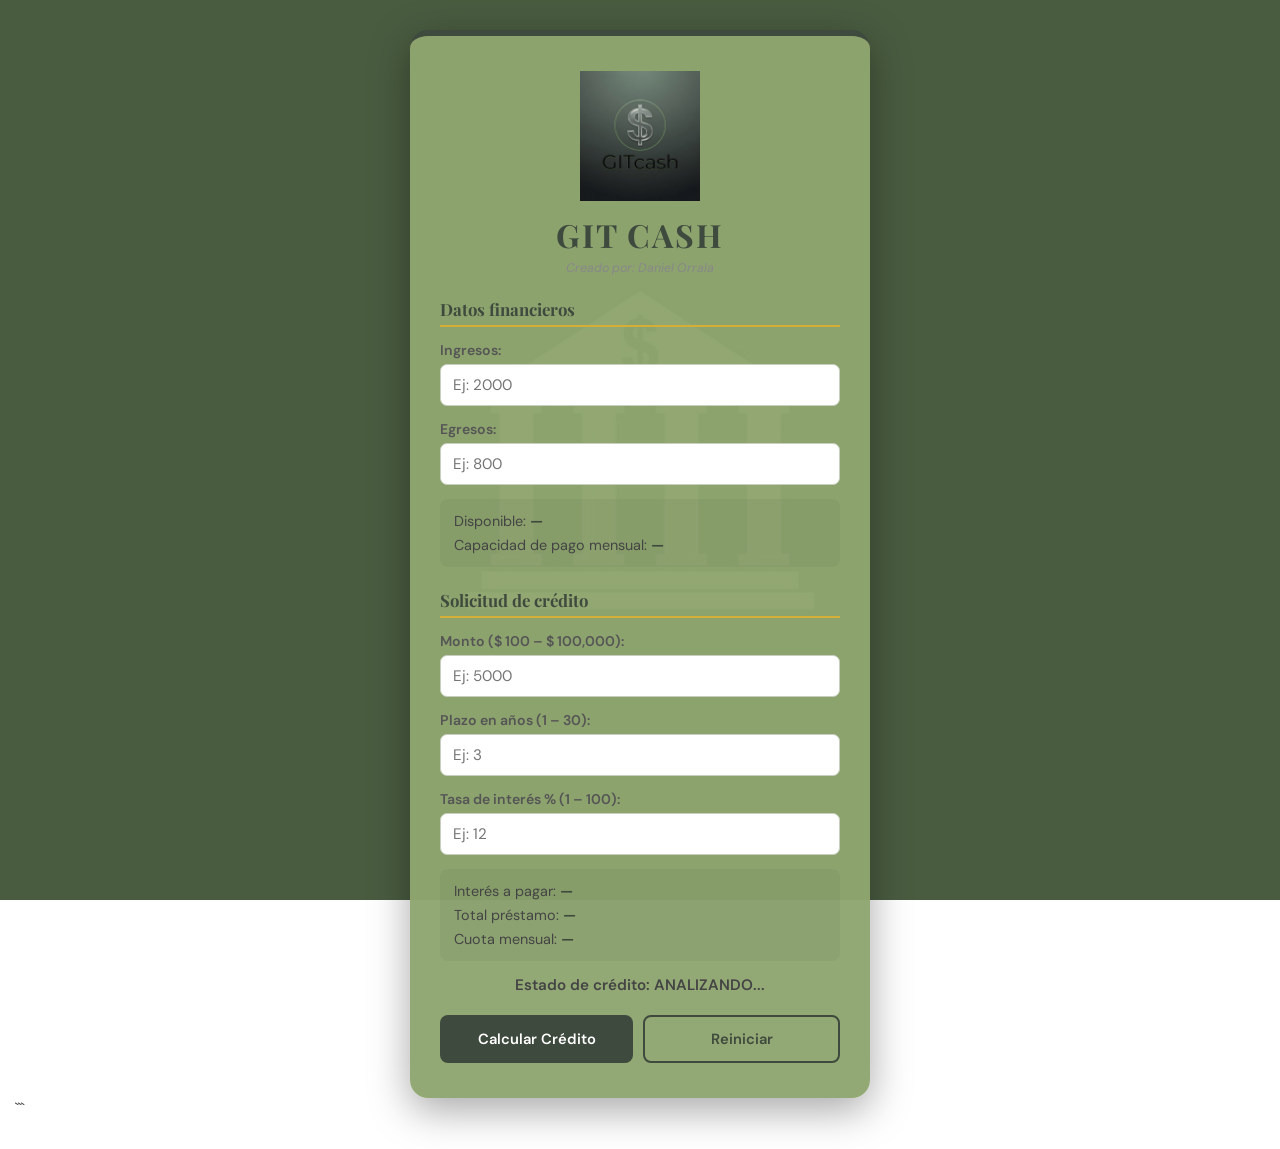
==== index.html @ 65ab27f6 "add index" ====
<!DOCTYPE html>

<html lang="es">
<head>
    <meta charset="UTF-8">
    <meta name="viewport" content="width=device-width, initial-scale=1.0">
    <title>Simulador de Crédito</title>
    <link rel="stylesheet" href="simulador.css">
</head>
<body>

<div class="container">
    <img src="Grok Image 2026-04-19 at 9.50.36 p.m..png" alt="Logo GITcash" class="logo">
    <h1>GIT CASH</h1>
    <p class="autor">Creado por: Daniel Orrala</p>

    <h2>Datos financieros</h2>

    <label for="txtIngresos">Ingresos:</label>
    <input type="number" id="txtIngresos" placeholder="Ej: 2000">
    <span class="error-msg" id="err_txtIngresos"></span>

    <label for="txtEgresos">Egresos:</label>
    <input type="number" id="txtEgresos" placeholder="Ej: 800">
    <span class="error-msg" id="err_txtEgresos"></span>

    <div class="resultado-row">
        <p>Disponible: <span id="spnDisponible" class="valor">—</span></p>
        <p>Capacidad de pago mensual: <span id="spnCapacidadPago" class="valor">—</span></p>
    </div>

    <h2>Solicitud de crédito</h2>

    <label for="txtMonto">Monto ($ 100 – $ 100,000):</label>
    <input type="number" id="txtMonto" placeholder="Ej: 5000">
    <span class="error-msg" id="err_txtMonto"></span>

    <label for="txtPlazo">Plazo en años (1 – 30):</label>
    <input type="number" id="txtPlazo" placeholder="Ej: 3">
    <span class="error-msg" id="err_txtPlazo"></span>

    <label for="txtTasaInteres">Tasa de interés % (1 – 100):</label>
    <input type="number" id="txtTasaInteres" placeholder="Ej: 12">
    <span class="error-msg" id="err_txtTasaInteres"></span>

    <div class="resultado-row">
        <p>Interés a pagar: <span id="spnInteresPagar" class="valor">—</span></p>
        <p>Total préstamo: <span id="spnTotalPrestamo" class="valor">—</span></p>
        <p>Cuota mensual: <span id="spnCuotaMensual" class="valor">—</span></p>
    </div>

    <p class="estado-label">Estado de crédito: <span id="spnEstadoCredito">ANALIZANDO...</span></p>

    <div class="buttons">
        <button onclick="calcular()" id="btnCalcularCredito">Calcular Crédito</button>
        <button onclick="reiniciar()" id="btnReiniciar">Reiniciar</button>
    </div>
</div>

<script src="funciones.js"></script>
<script src="simulador.js"></script>
```

</body>
</html>
---- simulador.css ----
@import url('https://fonts.googleapis.com/css2?family=Playfair+Display:wght@700&family=DM+Sans:wght@400;500;600&display=swap');

:root {
    --verde-oscuro: #3e4a3d;
    --verde-medio: #899b6f;
    --dorado: #d4af37;
    --dorado-claro: #f0d060;
    --blanco: #f9f6ef;
    --gris-texto: #444;
    --error: #c0392b;
    --ok: #27ae60;
}

* { box-sizing: border-box; margin: 0; padding: 0; }

body {
    font-family: 'DM Sans', sans-serif;
    background-image: url('IMG_0753.JPG');
    background-size: cover;
    background-position: center;
    background-attachment: fixed;
    min-height: 100vh;
    padding: 30px 15px;
    color: var(--gris-texto);
}

.container {
    width: 100%;
    max-width: 460px;
    margin: 0 auto;
    padding: 35px 30px;
    background-color: rgba(143, 166, 112, 0.96);
    border-radius: 18px;
    box-shadow: 0 12px 40px rgba(0,0,0,0.35);
    border-top: 6px solid var(--verde-oscuro);
}

.logo {
    width: 120px;
    display: block;
    margin: 0 auto 12px auto;
}

h1 {
    font-family: 'Playfair Display', serif;
    text-align: center;
    color: var(--verde-oscuro);
    font-size: 2rem;
    letter-spacing: 2px;
    margin-bottom: 4px;
}

.autor {
    text-align: center;
    font-size: 0.78rem;
    color: #888;
    margin-bottom: 20px;
    font-style: italic;
}

h2 {
    font-family: 'Playfair Display', serif;
    color: var(--verde-oscuro);
    font-size: 1.05rem;
    border-bottom: 2px solid var(--dorado);
    padding-bottom: 5px;
    margin: 22px 0 14px 0;
}

label {
    display: block;
    margin-top: 14px;
    font-weight: 600;
    font-size: 0.88rem;
    color: #555;
}

input {
    width: 100%;
    padding: 10px 12px;
    margin-top: 5px;
    border-radius: 7px;
    border: 1.5px solid #c8cfc0;
    background: #fff;
    font-size: 0.95rem;
    font-family: 'DM Sans', sans-serif;
    transition: border 0.2s, box-shadow 0.2s;
    outline: none;
}

input:focus {
    border-color: var(--verde-oscuro);
    box-shadow: 0 0 0 3px rgba(62,74,61,0.12);
}

input.input-error {
    border-color: var(--error) !important;
    background: #fff5f5;
}

input.input-ok {
    border-color: var(--ok) !important;
    background: #f5fff8;
}

/* Mensajes de error debajo de cada campo */
.error-msg {
    display: none;
    color: var(--error);
    font-size: 0.78rem;
    margin-top: 4px;
    font-weight: 500;
    padding-left: 2px;
    animation: fadeIn 0.2s ease;
}

@keyframes fadeIn {
    from { opacity: 0; transform: translateY(-4px); }
    to   { opacity: 1; transform: translateY(0); }
}

.resultado-row {
    background: rgba(62,74,61,0.07);
    border-radius: 8px;
    padding: 10px 14px;
    margin-top: 14px;
}

.resultado-row p {
    font-size: 0.9rem;
    padding: 3px 0;
    color: #444;
}

.valor {
    font-weight: 700;
    color: var(--verde-oscuro);
}

.estado-label {
    margin-top: 14px;
    font-weight: 600;
    font-size: 0.95rem;
    text-align: center;
}

.estado-aprobado {
    color: var(--ok);
    font-weight: 700;
    font-size: 1rem;
}

.estado-rechazado {
    color: var(--error);
    font-weight: 700;
    font-size: 1rem;
}

.buttons {
    display: flex;
    gap: 10px;
    margin-top: 20px;
}

button {
    flex: 1;
    padding: 12px;
    border: none;
    border-radius: 8px;
    font-weight: 600;
    font-size: 0.92rem;
    font-family: 'DM Sans', sans-serif;
    cursor: pointer;
    transition: background 0.25s, transform 0.1s;
}

button:active { transform: scale(0.97); }

#btnCalcularCredito {
    background-color: var(--verde-oscuro);
    color: white;
}

#btnCalcularCredito:hover { background-color: #2c362c; }

#btnReiniciar {
    background-color: transparent;
    color: var(--verde-oscuro);
    border: 2px solid var(--verde-oscuro);
}

#btnReiniciar:hover {
    background-color: var(--verde-oscuro);
    color: white;
}

/* Responsive */
@media (max-width: 500px) {
    .container { padding: 25px 18px; }
    h1 { font-size: 1.6rem; }
    .buttons { flex-direction: column; }
}
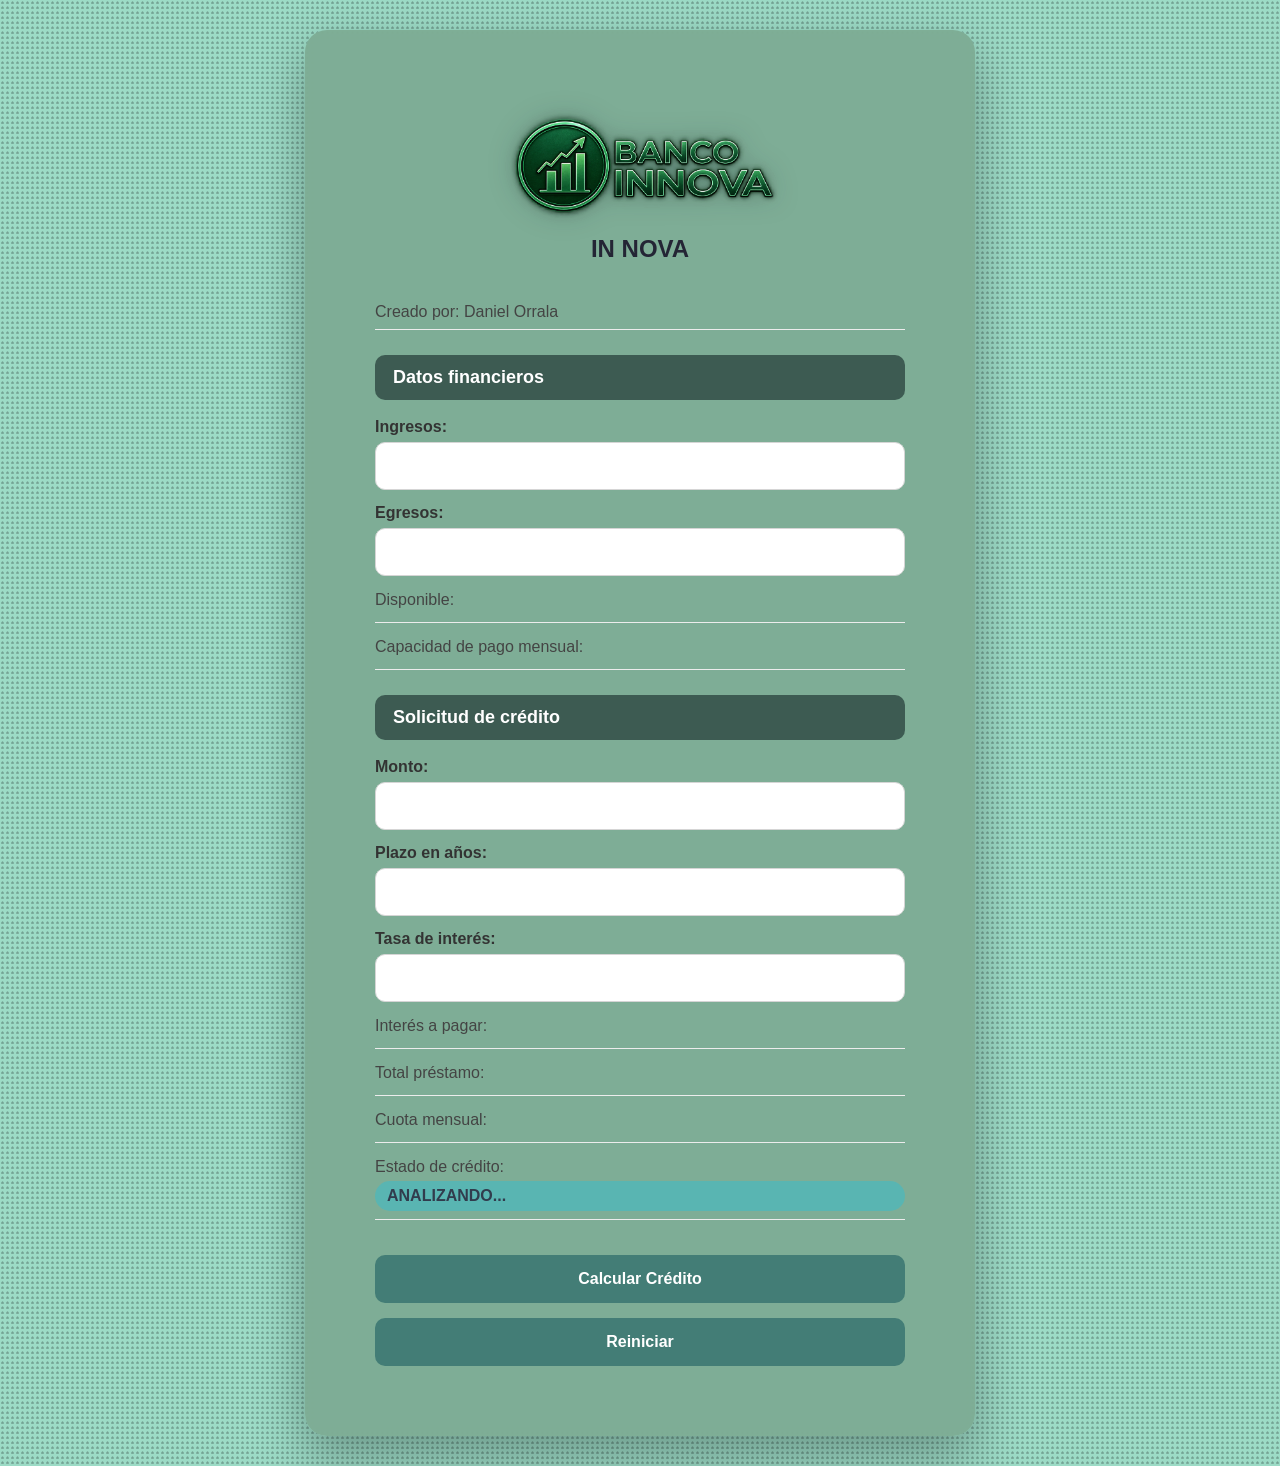
==== commit 78299752: "add index file" ====
--- a/index.html
+++ b/index.html
@@ -1,65 +1,50 @@
 <!DOCTYPE html>
-
 <html lang="es">
 <head>
     <meta charset="UTF-8">
     <meta name="viewport" content="width=device-width, initial-scale=1.0">
     <title>Simulador de Crédito</title>
     <link rel="stylesheet" href="simulador.css">
+    <script src="funciones.js"></script>
+    <script src="simulador.js"></script>
 </head>
 <body>
 
-<div class="container">
-    <img src="Grok Image 2026-04-19 at 9.50.36 p.m..png" alt="Logo GITcash" class="logo">
-    <h1>GIT CASH</h1>
+    <div class="container">
+        <img src="B05EBA6C-838D-4498-B721-CAD753E911EB.PNG" alt="Logo GITcash" class="logo">
+    <h1>IN NOVA</h1>
     <p class="autor">Creado por: Daniel Orrala</p>
 
-    <h2>Datos financieros</h2>
+        <h2>Datos financieros</h2>
+        <label for="txtIngresos">Ingresos:</label>
+        <input type="text" id="txtIngresos">
 
-    <label for="txtIngresos">Ingresos:</label>
-    <input type="number" id="txtIngresos" placeholder="Ej: 2000">
-    <span class="error-msg" id="err_txtIngresos"></span>
+        <label for="txtEgresos">Egresos:</label>
+        <input type="text" id="txtEgresos">
 
-    <label for="txtEgresos">Egresos:</label>
-    <input type="number" id="txtEgresos" placeholder="Ej: 800">
-    <span class="error-msg" id="err_txtEgresos"></span>
+        <p>Disponible: <span id="spnDisponible"></span></p>
+        <p>Capacidad de pago mensual: <span id="spnCapacidadPago"></span></p>
 
-    <div class="resultado-row">
-        <p>Disponible: <span id="spnDisponible" class="valor">—</span></p>
-        <p>Capacidad de pago mensual: <span id="spnCapacidadPago" class="valor">—</span></p>
+        <h2>Solicitud de crédito</h2>
+        <label for="txtMonto">Monto:</label>
+        <input type="text" id="txtMonto">
+
+        <label for="txtPlazo">Plazo en años:</label>
+        <input type="text" id="txtPlazo">
+
+        <label for="txtTasaInteres">Tasa de interés:</label>
+        <input type="text" id="txtTasaInteres">
+
+        <p>Interés a pagar: <span id="spnInteresPagar"></span></p>
+        <p>Total préstamo: <span id="spnTotalPrestamo"></span></p>
+        <p>Cuota mensual: <span id="spnCuotaMensual"></span></p>
+        <p>Estado de crédito: <span id="spnEstadoCredito">ANALIZANDO...</span></p>
+
+        <div class="buttons">
+            <button onclick="calcular()" id="btnCalcularCredito">Calcular Crédito</button>
+            <button id="btnReiniciar">Reiniciar</button>
+        </div>
     </div>
-
-    <h2>Solicitud de crédito</h2>
-
-    <label for="txtMonto">Monto ($ 100 – $ 100,000):</label>
-    <input type="number" id="txtMonto" placeholder="Ej: 5000">
-    <span class="error-msg" id="err_txtMonto"></span>
-
-    <label for="txtPlazo">Plazo en años (1 – 30):</label>
-    <input type="number" id="txtPlazo" placeholder="Ej: 3">
-    <span class="error-msg" id="err_txtPlazo"></span>
-
-    <label for="txtTasaInteres">Tasa de interés % (1 – 100):</label>
-    <input type="number" id="txtTasaInteres" placeholder="Ej: 12">
-    <span class="error-msg" id="err_txtTasaInteres"></span>
-
-    <div class="resultado-row">
-        <p>Interés a pagar: <span id="spnInteresPagar" class="valor">—</span></p>
-        <p>Total préstamo: <span id="spnTotalPrestamo" class="valor">—</span></p>
-        <p>Cuota mensual: <span id="spnCuotaMensual" class="valor">—</span></p>
-    </div>
-
-    <p class="estado-label">Estado de crédito: <span id="spnEstadoCredito">ANALIZANDO...</span></p>
-
-    <div class="buttons">
-        <button onclick="calcular()" id="btnCalcularCredito">Calcular Crédito</button>
-        <button onclick="reiniciar()" id="btnReiniciar">Reiniciar</button>
-    </div>
-</div>
-
-<script src="funciones.js"></script>
-<script src="simulador.js"></script>
-```
 
 </body>
 </html>
--- a/simulador.css
+++ b/simulador.css
@@ -1,202 +1,299 @@
-@import url('https://fonts.googleapis.com/css2?family=Playfair+Display:wght@700&family=DM+Sans:wght@400;500;600&display=swap');
-
-:root {
-    --verde-oscuro: #3e4a3d;
-    --verde-medio: #899b6f;
-    --dorado: #d4af37;
-    --dorado-claro: #f0d060;
-    --blanco: #f9f6ef;
-    --gris-texto: #444;
-    --error: #c0392b;
-    --ok: #27ae60;
-}
-
-* { box-sizing: border-box; margin: 0; padding: 0; }
-
-body {
-    font-family: 'DM Sans', sans-serif;
-    background-image: url('IMG_0753.JPG');
-    background-size: cover;
-    background-position: center;
-    background-attachment: fixed;
-    min-height: 100vh;
-    padding: 30px 15px;
-    color: var(--gris-texto);
-}
-
-.container {
-    width: 100%;
-    max-width: 460px;
-    margin: 0 auto;
-    padding: 35px 30px;
-    background-color: rgba(143, 166, 112, 0.96);
-    border-radius: 18px;
-    box-shadow: 0 12px 40px rgba(0,0,0,0.35);
-    border-top: 6px solid var(--verde-oscuro);
-}
-
-.logo {
-    width: 120px;
-    display: block;
-    margin: 0 auto 12px auto;
-}
-
-h1 {
-    font-family: 'Playfair Display', serif;
-    text-align: center;
-    color: var(--verde-oscuro);
-    font-size: 2rem;
-    letter-spacing: 2px;
-    margin-bottom: 4px;
-}
-
-.autor {
-    text-align: center;
-    font-size: 0.78rem;
-    color: #888;
-    margin-bottom: 20px;
-    font-style: italic;
-}
-
-h2 {
-    font-family: 'Playfair Display', serif;
-    color: var(--verde-oscuro);
-    font-size: 1.05rem;
-    border-bottom: 2px solid var(--dorado);
-    padding-bottom: 5px;
-    margin: 22px 0 14px 0;
-}
-
-label {
-    display: block;
-    margin-top: 14px;
-    font-weight: 600;
-    font-size: 0.88rem;
-    color: #555;
-}
-
-input {
-    width: 100%;
-    padding: 10px 12px;
-    margin-top: 5px;
-    border-radius: 7px;
-    border: 1.5px solid #c8cfc0;
-    background: #fff;
-    font-size: 0.95rem;
-    font-family: 'DM Sans', sans-serif;
-    transition: border 0.2s, box-shadow 0.2s;
-    outline: none;
-}
-
-input:focus {
-    border-color: var(--verde-oscuro);
-    box-shadow: 0 0 0 3px rgba(62,74,61,0.12);
-}
-
-input.input-error {
-    border-color: var(--error) !important;
-    background: #fff5f5;
-}
-
-input.input-ok {
-    border-color: var(--ok) !important;
-    background: #f5fff8;
-}
-
-/* Mensajes de error debajo de cada campo */
-.error-msg {
-    display: none;
-    color: var(--error);
-    font-size: 0.78rem;
-    margin-top: 4px;
-    font-weight: 500;
-    padding-left: 2px;
-    animation: fadeIn 0.2s ease;
-}
-
-@keyframes fadeIn {
-    from { opacity: 0; transform: translateY(-4px); }
-    to   { opacity: 1; transform: translateY(0); }
-}
-
-.resultado-row {
-    background: rgba(62,74,61,0.07);
-    border-radius: 8px;
-    padding: 10px 14px;
-    margin-top: 14px;
-}
-
-.resultado-row p {
-    font-size: 0.9rem;
-    padding: 3px 0;
-    color: #444;
-}
-
-.valor {
-    font-weight: 700;
-    color: var(--verde-oscuro);
-}
-
-.estado-label {
-    margin-top: 14px;
-    font-weight: 600;
-    font-size: 0.95rem;
-    text-align: center;
-}
-
-.estado-aprobado {
-    color: var(--ok);
-    font-weight: 700;
-    font-size: 1rem;
-}
-
-.estado-rechazado {
-    color: var(--error);
-    font-weight: 700;
-    font-size: 1rem;
-}
-
-.buttons {
-    display: flex;
-    gap: 10px;
-    margin-top: 20px;
-}
-
-button {
-    flex: 1;
-    padding: 12px;
-    border: none;
-    border-radius: 8px;
-    font-weight: 600;
-    font-size: 0.92rem;
-    font-family: 'DM Sans', sans-serif;
-    cursor: pointer;
-    transition: background 0.25s, transform 0.1s;
-}
-
-button:active { transform: scale(0.97); }
-
-#btnCalcularCredito {
-    background-color: var(--verde-oscuro);
-    color: white;
-}
-
-#btnCalcularCredito:hover { background-color: #2c362c; }
-
-#btnReiniciar {
-    background-color: transparent;
-    color: var(--verde-oscuro);
-    border: 2px solid var(--verde-oscuro);
-}
-
-#btnReiniciar:hover {
-    background-color: var(--verde-oscuro);
-    color: white;
-}
-
-/* Responsive */
-@media (max-width: 500px) {
-    .container { padding: 25px 18px; }
-    h1 { font-size: 1.6rem; }
-    .buttons { flex-direction: column; }
+*{
+    margin:0;
+    padding:0;
+    box-sizing:border-box;
+}
+
+body{
+
+    font-family:Arial, Helvetica, sans-serif;
+
+    background-image:url("IMG_1494.JPG");
+    background-repeat:repeat;
+    background-size:5px;
+
+    min-height:100vh;
+
+    display:flex;
+    justify-content:center;
+    align-items:center;
+
+    padding:30px;
+}
+
+.container{
+
+    width:200%;
+    max-width:670px;
+
+    background:rgba(125, 171, 147, 0.918);
+
+    border-radius:22px;
+
+    padding:70px;
+
+    backdrop-filter:blur(6px);
+
+    box-shadow:
+    0 20px 50px rgba(0,0,0,.30);
+}
+
+.logo{
+
+    
+
+    display:block;
+
+    margin:auto;
+    margin-bottom:px;
+}
+
+h1{
+
+    text-align:center;
+
+    color:#242535;
+
+    font-size:4rem;
+
+    margin-bottom:40px;
+}
+h3{
+
+    text-align:center;
+
+    color:#242b35;
+
+    
+
+    
+}
+
+h2{
+
+    background:#3d5b52;
+
+    color:white;
+
+    padding:12px 18px;
+
+    border-radius:10px;
+
+    margin-top:25px;
+    margin-bottom:18px;
+
+    font-size:20px;
+}
+
+label{
+
+    display:block;
+
+    margin-top:14px;
+    margin-bottom:6px;
+
+    color:#333;
+
+    font-weight:bold;
+}
+
+input{
+
+    width:100%;
+
+    padding:14px;
+
+    border-radius:10px;
+
+    border:1px solid #d5d5d5;
+
+    outline:none;
+
+    font-size:16px;
+
+    transition:.3s;
+}
+
+input:focus{
+
+    border-color:#3875a3;
+
+    box-shadow:0 0 10px rgba(98,123,82,.25);
+}
+
+p{
+
+    margin-top:15px;
+
+    display:flex;
+
+    justify-content:space-between;
+
+    color:#444;
+
+    border-bottom:1px solid #ececec;
+
+    padding-bottom:8px;
+}
+
+span{
+
+    font-weight:bold;
+
+    color:#313c4d;
+}
+
+.buttons{
+
+    display:flex;
+
+    gap:15px;
+
+    margin-top:35px;
+}
+
+button{
+
+    flex:1;
+
+    padding:15px;
+
+    border:none;
+
+    border-radius:10px;
+
+    background:#437d76;
+
+    color:white;
+
+    font-size:16px;
+
+    font-weight:bold;
+
+    cursor:pointer;
+
+    transition:.3s;
+}
+
+button:hover{
+
+    background:#545073;
+
+    transform:translateY(-2px);
+}
+
+#btnReiniciar{
+
+    background:#437d76;
+}
+
+#btnReiniciar:hover{
+
+    background:#5f5f5f;
+}
+
+#spnEstadoCredito{
+
+    padding:6px 12px;
+
+    border-radius:20px;
+
+    background:#59b5b2;
+}
+
+.estado-aprobado{
+
+    background:#b7e9bf !important;
+
+    color:#0a6d44 !important;
+}
+
+.estado-rechazado{
+
+    background:#f6b9b9 !important;
+
+    color:#a00000 !important;
+}
+
+/*--------------------*/
+/* TABLET */
+/*--------------------*/
+
+@media(max-width:768px){
+
+.container{
+
+    max-width:95%;
+
+    padding:28px;
+}
+
+
+
+
+h1{
+
+    font-size:1.8rem;
+}
+
+}
+
+/*--------------------*/
+/* CELULAR */
+/*--------------------*/
+
+@media(max-width:480px){
+
+body{
+
+    padding:15px;
+}
+
+.container{
+
+    padding:22px;
+}
+
+
+}
+
+h1{
+
+    font-size:1.5rem;
+}
+
+h2{
+
+    font-size:18px;
+}
+
+.buttons{
+
+    flex-direction:column;
+}
+
+button{
+
+    width:100%;
+}
+
+p{
+
+    flex-direction:column;
+    gap:5px;
+}
+
+
+img{
+
+    width:270px;
+
+    border:none;
+
+    filter:drop-shadow(0 0 12px #00181f40);
+
+   box-shadow:0 0 25px #c060f700;
+   transform:scale(1.05);
+   transition:.30s;
+
 }
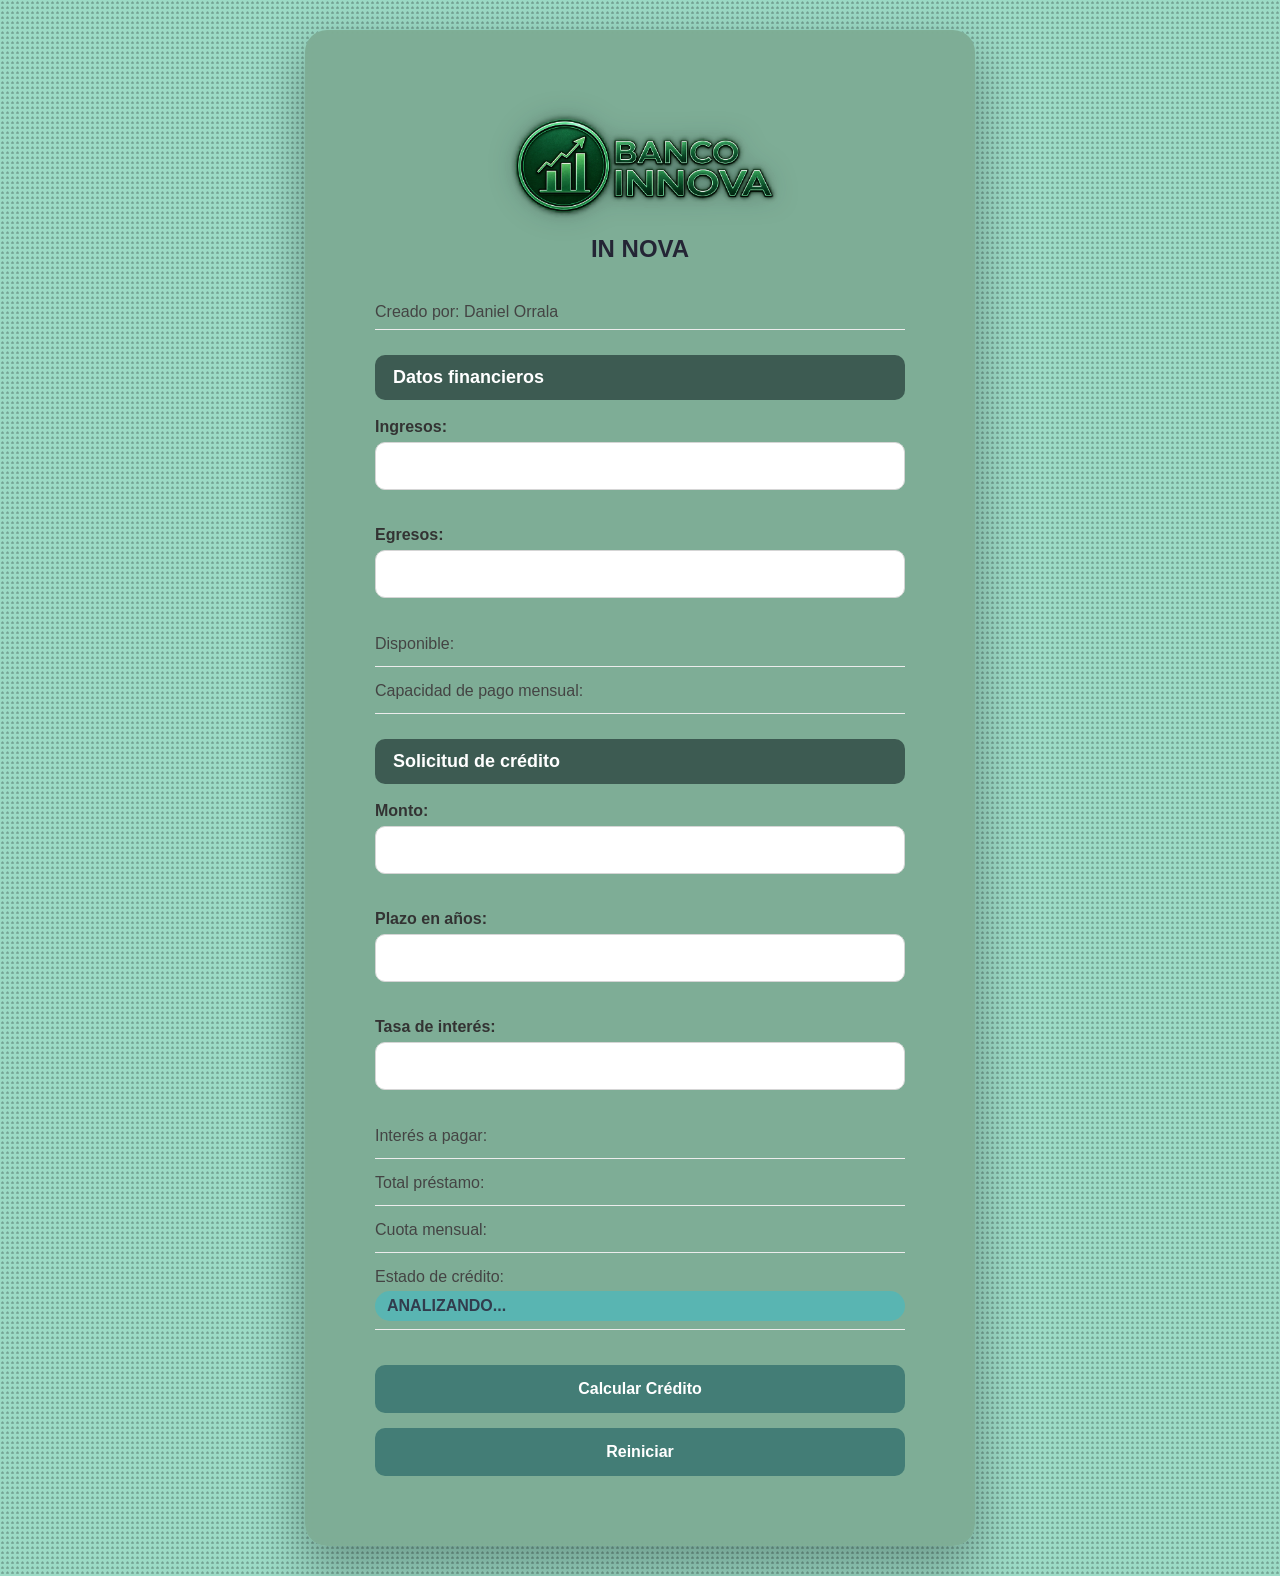
==== commit de40e3ee: "add valuations with AI" ====
--- a/index.html
+++ b/index.html
@@ -16,24 +16,32 @@
     <p class="autor">Creado por: Daniel Orrala</p>
 
         <h2>Datos financieros</h2>
-        <label for="txtIngresos">Ingresos:</label>
-        <input type="text" id="txtIngresos">
 
-        <label for="txtEgresos">Egresos:</label>
-        <input type="text" id="txtEgresos">
+<label for="txtIngresos">Ingresos:</label>
+<input type="text" id="txtIngresos" onblur="validarIngresos()">
+<span id="errorIngresos" class="mensaje-error"></span>
 
-        <p>Disponible: <span id="spnDisponible"></span></p>
-        <p>Capacidad de pago mensual: <span id="spnCapacidadPago"></span></p>
+<label for="txtEgresos">Egresos:</label>
+<input type="text" id="txtEgresos" onblur="validarEgresos()">
+<span id="errorEgresos" class="mensaje-error"></span>
 
-        <h2>Solicitud de crédito</h2>
-        <label for="txtMonto">Monto:</label>
-        <input type="text" id="txtMonto">
+<p>Disponible: <span id="spnDisponible"></span></p>
+<p>Capacidad de pago mensual: <span id="spnCapacidadPago"></span></p>
 
-        <label for="txtPlazo">Plazo en años:</label>
-        <input type="text" id="txtPlazo">
 
-        <label for="txtTasaInteres">Tasa de interés:</label>
-        <input type="text" id="txtTasaInteres">
+<h2>Solicitud de crédito</h2>
+
+<label for="txtMonto">Monto:</label>
+<input type="text" id="txtMonto" onblur="validarMonto()">
+<span id="errorMonto" class="mensaje-error"></span>
+
+<label for="txtPlazo">Plazo en años:</label>
+<input type="text" id="txtPlazo" onblur="validarPlazo()">
+<span id="errorPlazo" class="mensaje-error"></span>
+
+<label for="txtTasaInteres">Tasa de interés:</label>
+<input type="text" id="txtTasaInteres" onblur="validarTasaInteres()">
+<span id="errorTasaInteres" class="mensaje-error"></span>
 
         <p>Interés a pagar: <span id="spnInteresPagar"></span></p>
         <p>Total préstamo: <span id="spnTotalPrestamo"></span></p>
--- a/simulador.css
+++ b/simulador.css
@@ -296,4 +296,13 @@
    transform:scale(1.05);
    transition:.30s;
 
+}
+.mensaje-error {
+    display: block;
+    min-height: 18px;
+    margin-top: 4px;
+    margin-bottom: 8px;
+
+    color: #ff4d6d;
+    font-size: 13px;
 }
